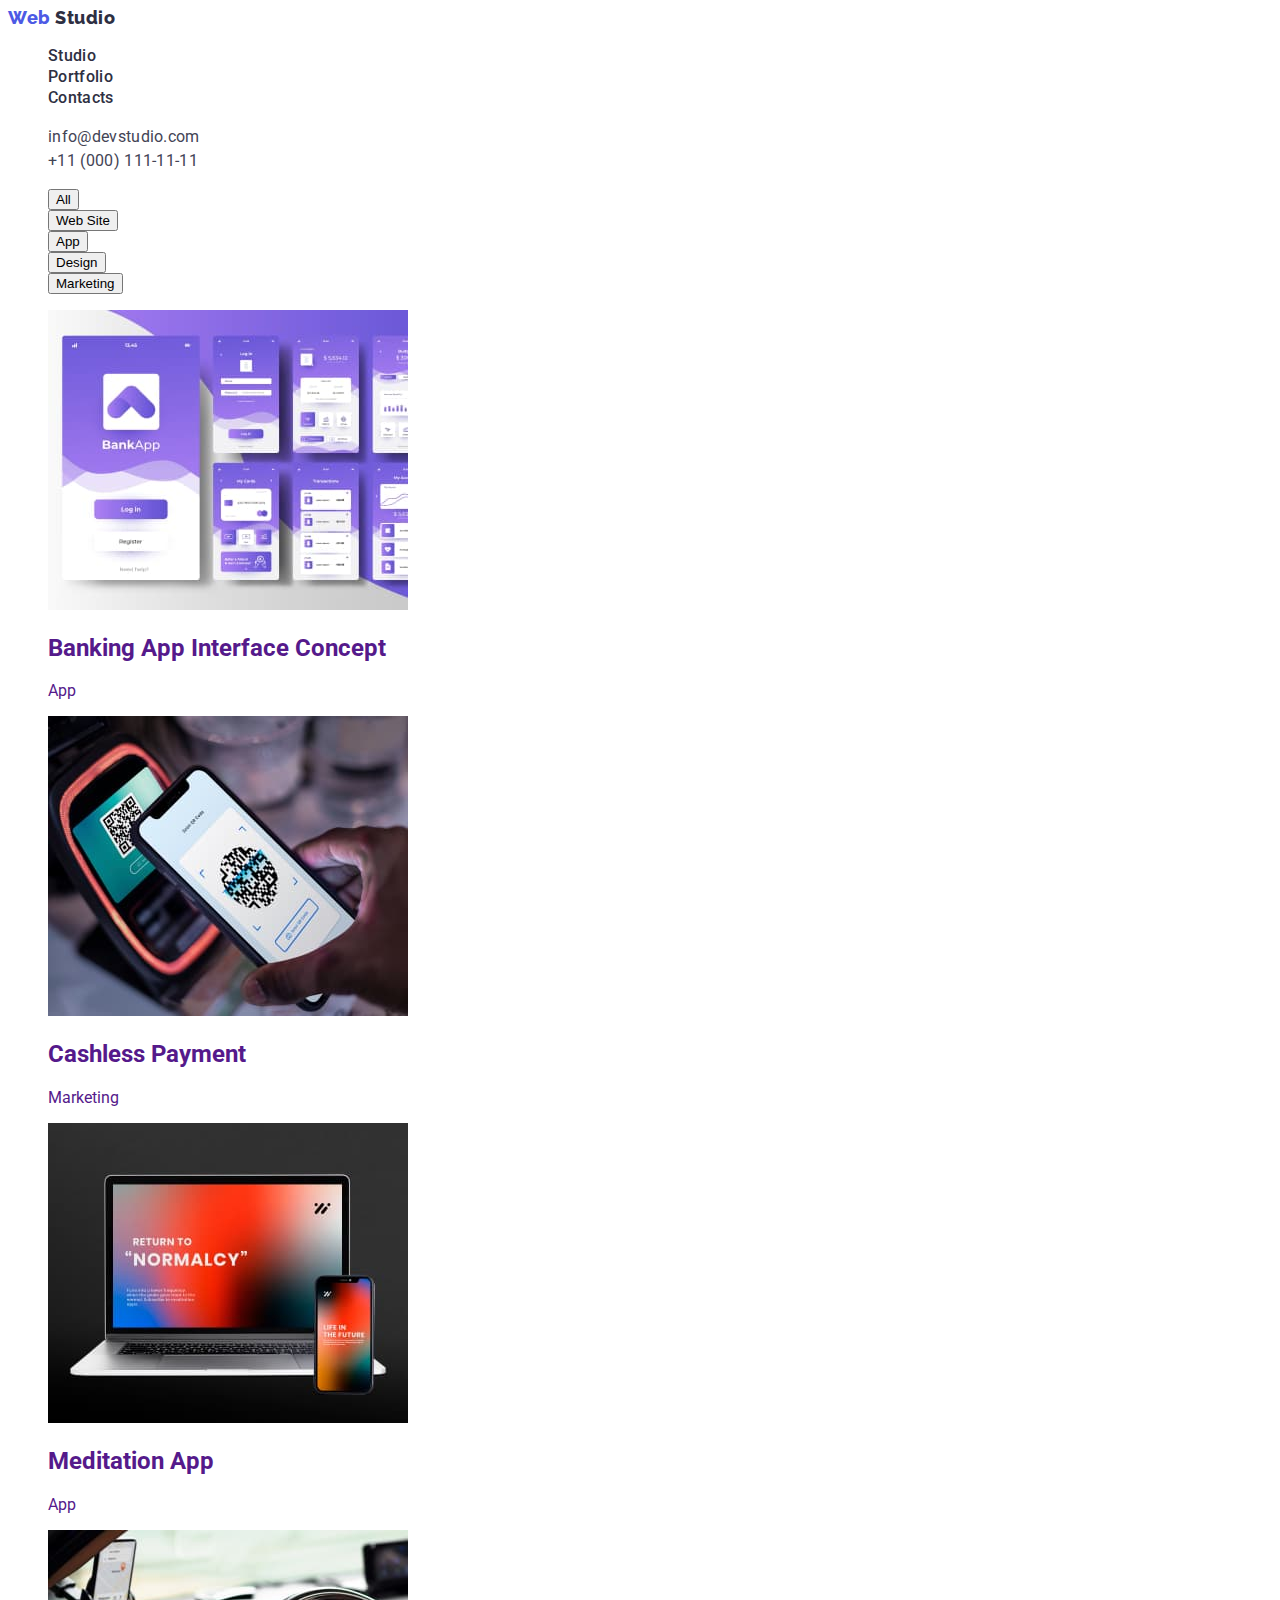
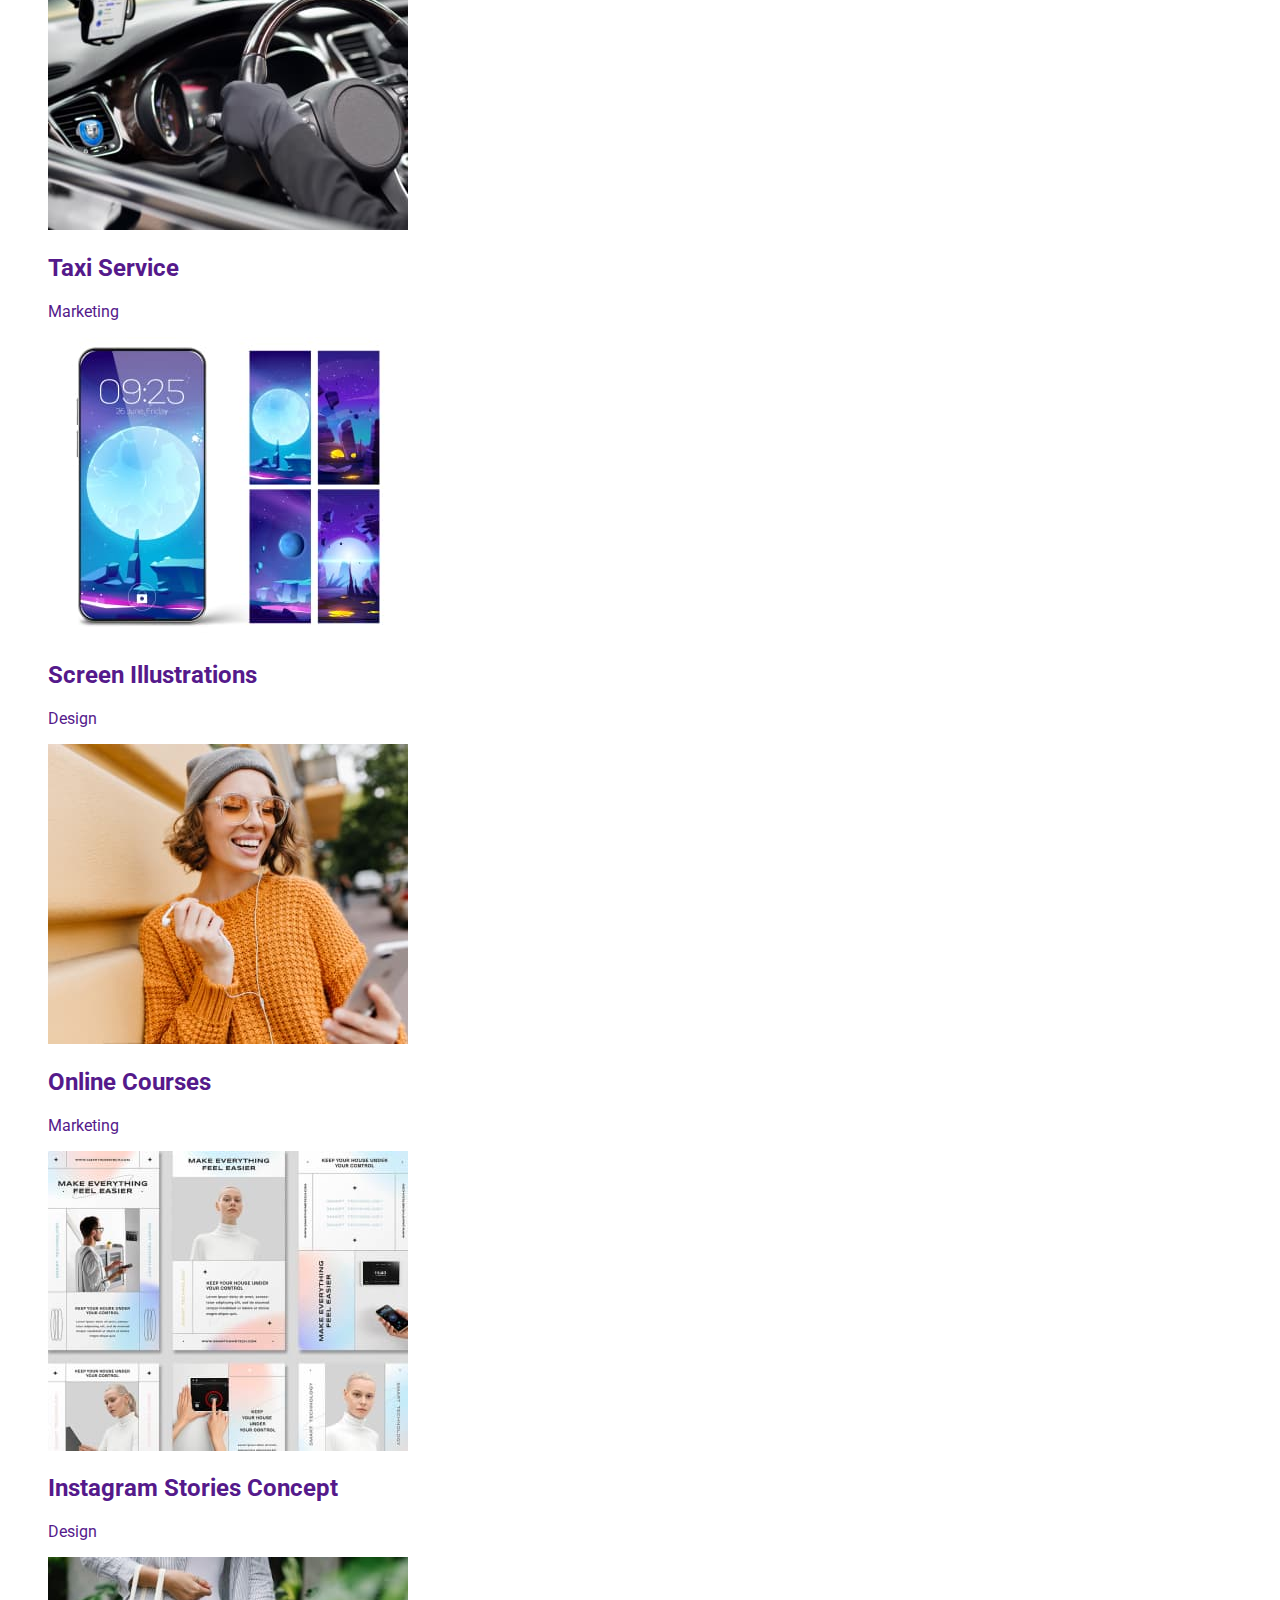
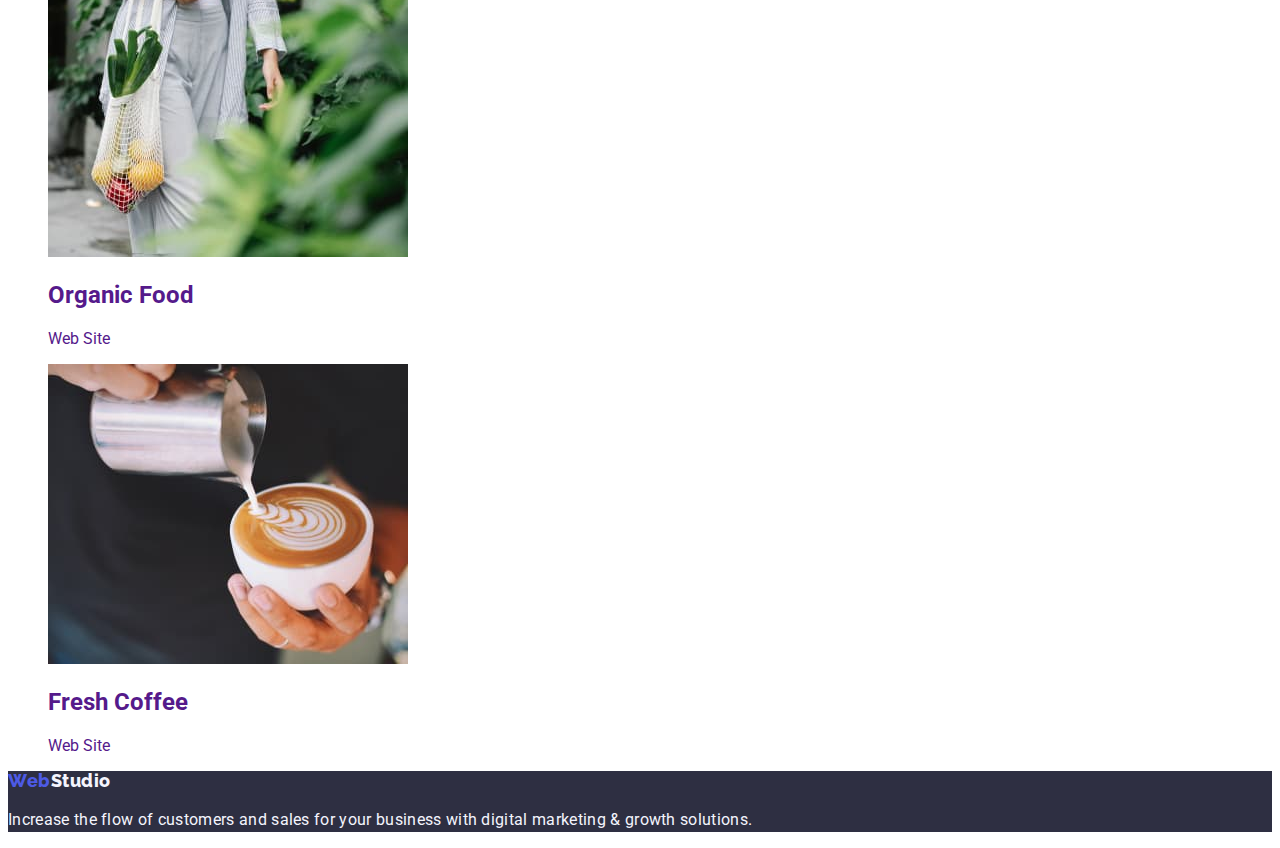
==== portfolio.html @ fbb78335 "mod-1" ====
<!DOCTYPE html>
<html lang="en">
<head>
    <meta charset="UTF-8">
    <meta http-equiv="X-UA-Compatible" content="IE=edge">
    <meta name="viewport" content="width=device-width, initial-scale=1.0">
    <title>WebStudio</title>
    <link rel="preconnect" href="https://fonts.googleapis.com">
    <link rel="preconnect" href="https://fonts.gstatic.com" crossorigin>
    <link href="https://fonts.googleapis.com/css2?family=Raleway:wght@800&family=Roboto:wght@400;500;700;900&display=swap"
        rel="stylesheet" />
    <link rel="stylesheet" href="./css/styles.css">
</head>
<body>
    <header class="header">
        <nav class="header-navigation">
            <a href="./index.html" class="header-logo link">Web <span class="header-span">Studio</span></a>
            <ul class="header-list list">
                <li class="header-item"><a class="header-link link" href="">Studio</a></li>
                <li class="header-item"><a class="header-link link" href="">Portfolio</a></li>
                <li class="header-item"><a class="header-link link" href="">Contacts</a></li>
            </ul>
        </nav>
        <address class="header-adress">
            <ul class="header-list list">
                <li class="header-item">
                    <a class="header-mail link" href="mailto:info@devstudio.com">info@devstudio.com</a>
                </li>
                <li class="header-item">
                    <a class="header-phone link" href="tel:+110001111111">+11 (000) 111-11-11</a>
                </li>
            </ul>
        </address>
    </header>
    <main>
        <section class="works">
            <h1 hidden class="works-title"></h1>
            <ul class="filter-list list">
                <li class="filter-item">
                    <button class="filter-btn" type="button">All</button>
                </li>      
                <li class="filter-item">
                    <button class="filter-btn" type="button">Web Site</button>
                </li>
                <li class="filter-item">
                    <button class="filter-btn" type="button">App</button>
                </li>
                <li class="filter-item">
                    <button class="filter-btn" type="button">Design</button>
                </li>
                <li class="filter-item">
                    <button class="filter-btn" type="button">Marketing</button>
                </li>
            </ul>
            <ul class="works-list list">
                <li class="filter-item">
                    <a href="" class="banking-app-link link">
                        <img src="./images/banking-app.jpg" alt="banking-app" width="360" height="300">
                        <h2 class="works-top-text">Banking App Interface Concept</h2>
                        <p class="works-text">App</p>
                    </a>
                </li>
                <li class="filter-item">
                    <a href="" class="cashless-payment-link link">
                        <img src="./images/cashless-payment.jpg" alt="cashless-payment" width="360" height="300">
                        <h2 class="works-top-text">Cashless Payment</h2>
                        <p class="works-text">Marketing</p>
                    </a>
                </li>
                <li class="filter-item">
                    <a href="" class="meditation-app-link link">
                        <img src="./images/meditation-app.jpg" alt="meditation-app" width="360" height="300">
                        <h2 class="works-top-text">Meditation App</h2>
                        <p class="works-text">App</p>
                    </a>
                </li>
                <li class="filter-item">
                    <a href="" class="taxi-service-link link">
                        <img src="./images/taxi-service.jpg" alt="taxi-service" width="360" height="300">
                        <h2 class="works-top-text">Taxi Service</h2>
                        <p class="works-text">Marketing</p>
                    </a>
                </li>
                <li class="filter-item">
                    <a href="" class="screen-illustrations-link link">
                        <img src="./images/screen-illustrations.jpg" alt="screen-illustrations" width="360" height="300">
                        <h2 class="works-top-text">Screen Illustrations</h2>
                        <p class="works-text">Design</p>
                    </a>
                </li>
                <li class="filter-item">
                    <a href="" class="online-courses-link link">
                        <img src="./images/online-courses.jpg" alt="online-courses" width="360" height="300">
                        <h2 class="works-top-text">Online Courses</h2>
                        <p class="works-text">Marketing</p>
                    </a>
                </li>
                <li class="filter-item">
                    <a href="" class="instagram-stories-link link">
                        <img src="./images/instagram-stories.jpg" alt="instagram-stories" width="360" height="300">
                        <h2 class="works-top-text">Instagram Stories Concept</h2>
                        <p class="works-text">Design</p>
                    </a>
                </li>
                <li class="filter-item">
                    <a href="" class="organic-food-link link">
                        <img src="./images/organic-food.jpg" alt="organic-food" width="360" height="300">
                        <h2 class="works-top-text">Organic Food</h2>
                        <p class="works-text">Web Site</p>
                    </a>
                </li>
                <li class="filter-item">
                    <a href="" class="fresh-coffee-link link">
                        <img src="./images/fresh-coffee.jpg" alt="fresh-coffee" width="360" height="300">
                        <h2 class="works-top-text">Fresh Coffee</h2>
                        <p class="works-text">Web Site</p>
                    </a>
                </li>
            </ul>
        </section>
    </main>
    <footer class="footer">
        <a href="./index.html" class="footer-logo link">Web<span class="footer-span">Studio</span></a>
        <p class="footer-text">
            Increase the flow of customers and sales for your business with digital marketing & growth solutions.
        </p>
    </footer>
</body>
</html>
---- css/styles.css ----
body{
    font-family: 'Roboto', sans-serif;
}
.list{
    list-style: none;
}
.link{
    text-decoration: none;
}

.header {
    background: white;
}
.header-navigation {

}
.header-logo{
    font-family: 'Raleway';
    font-style: normal;
    font-weight: 800;
    font-size: 18px;
    line-height: 1.16;
    letter-spacing: 0.03em;
    color: #4D5AE5;
}
.header-span{
    font-family: 'Raleway';
    font-style: normal;
    font-weight: 800;
    font-size: 18px;
    line-height: 1.16;
    letter-spacing: 0.03em;
    color: #2E2F42;

}
.header-list {

}
.header-item {

}
.header-link {
    font-family: 'Roboto';
    font-weight: 500;
    font-size: 16px;
    line-height: 1.33;
    letter-spacing: 0.02em;
    color: #2E2F42;
}
.header-adress{

}
.header-list{

}
.header-item{

}
.header-mail{
    font-style: normal;
    font-weight: 400;
    font-size: 16px;
    line-height: 1.5;
    letter-spacing: 0.02em;
    color: #434455;
}

.header-phone {
    font-style: normal;
    font-weight: 400;
    font-size: 16px;
    line-height: 1.5;
    letter-spacing: 0.02em;
    color: #434455;
}

.hero {
    background: #2E2F42;
}

.hero-title {
    font-weight: 700;
    font-size: 56px;
    line-height: 1.07;
    letter-spacing: 0.02em;
    color: #FFFFFF;
}

.hero-btn {
    font-family: 'Roboto';
    font-style: normal;
    font-weight: 500;
    font-size: 16px;
    line-height: 1.50;
    display: flex;
    align-items: center;
    letter-spacing: 0.04em;
    color: #FFFFFF;
    background: #4D5AE5;
    box-shadow: 0px 4px 4px rgba(0, 0, 0, 0.15);
    border-radius: 4px;
}
.priority {
 background: white;
}
.priority-subtitle {

}
.priority-list {

}
.priority-item {

}
.priority-top-text {
    font-weight: 500;
    font-size: 20px;
    line-height: 1.2;
    letter-spacing: 0.02em;
    color: #2E2F42;
}

.priority-text {
    font-weight: 400;
    font-size: 16px;
    line-height: 1.5;
    letter-spacing: 0.02em;
    color: #434455;
}
.about {
    background: white;
}

.about-subtitle {
    font-weight: 700;
    font-size: 36px;
    line-height: 1.11;
    letter-spacing: 0.02em;
    color: #2E2F42;
}

.about-list {}

.about-item {}




.team {
    background: white;
}

.team-subtitle {
    font-weight: 700;
    font-size: 36px;
    line-height: 1.11;
    letter-spacing: 0.02em;
    color: #2E2F42;
}

.team-list {}

.team-item {}

.team-top-text {
    font-weight: 500;
    font-size: 20px;
    line-height: 1.2;
    letter-spacing: 0.02em;
    color: #2E2F42;
}

.team-text {
    font-weight: 400;
    font-size: 16px;
    line-height: 1.5;
    letter-spacing: 0.02em;
    color: #434455;
}
.footer {
    background: #2E2F42
}

.footer-logo {
    font-family: 'Raleway';
    font-style: normal;
    font-weight: 800;
    font-size: 18px;
    line-height: 1.16;
    letter-spacing: 0.03em;
    color: #4D5AE5;
}

.footer-span {
    font-family: 'Raleway';
    font-style: normal;
    font-weight: 800;
    font-size: 18px;
    line-height: 1.16;
    letter-spacing: 0.03em;
    color: #F4F4FD;
}

.footer-text {
    font-family: 'Roboto';
    font-style: normal;
    font-weight: 400;
    font-size: 16px;
    line-height: 1.5;
    letter-spacing: 0.02em;
    color: #F4F4FD;
}
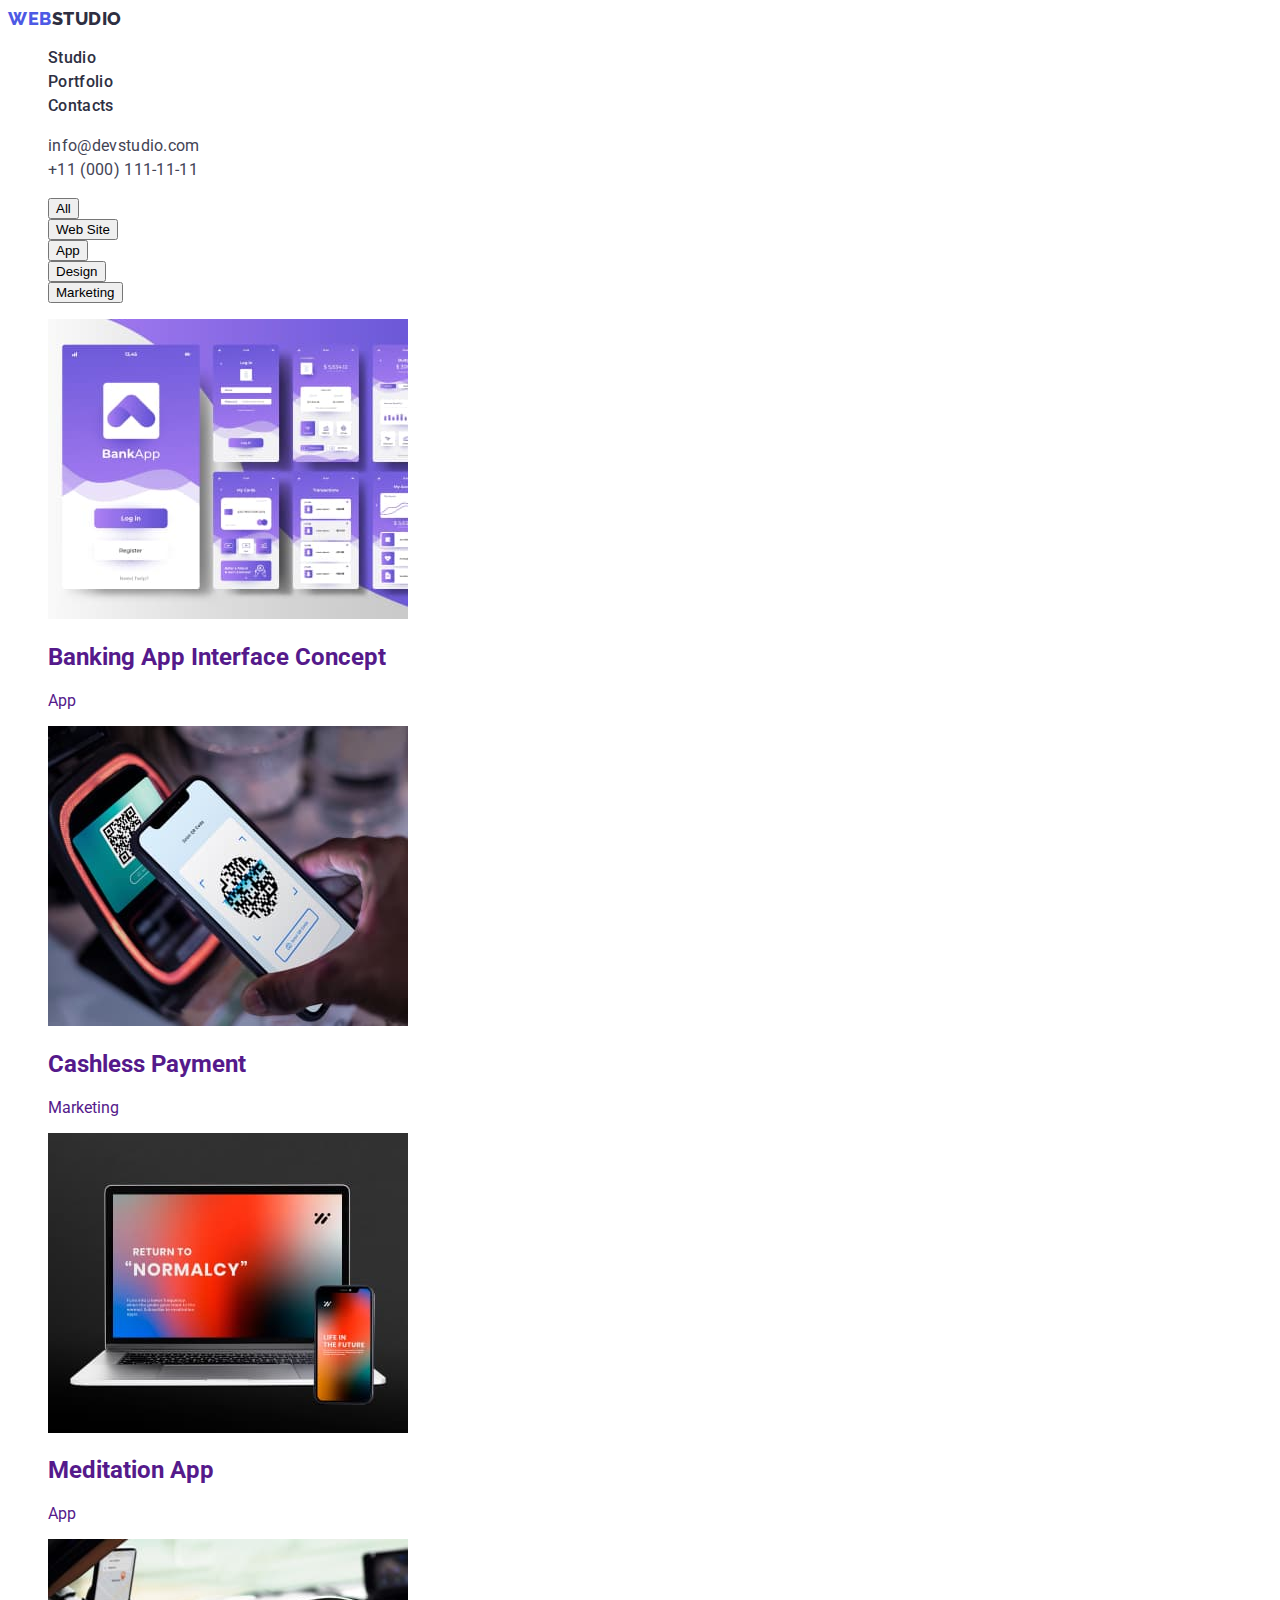
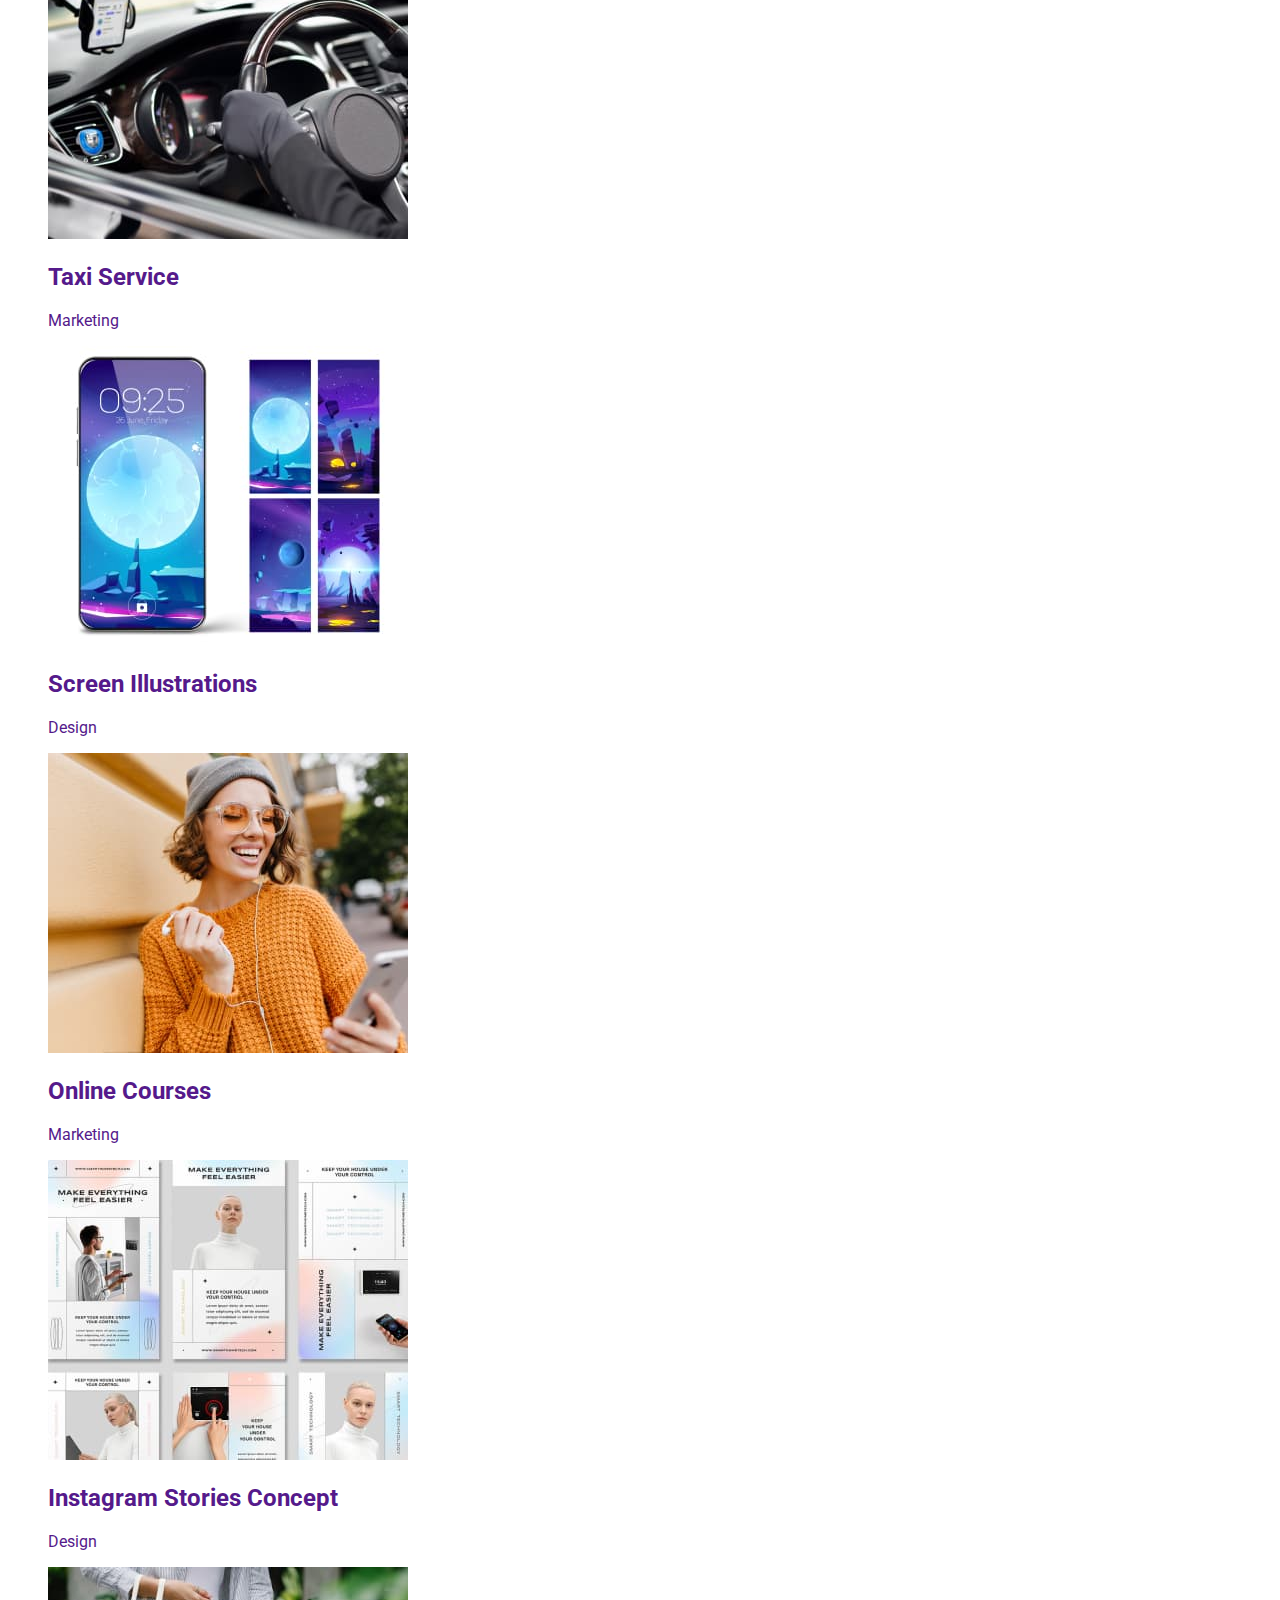
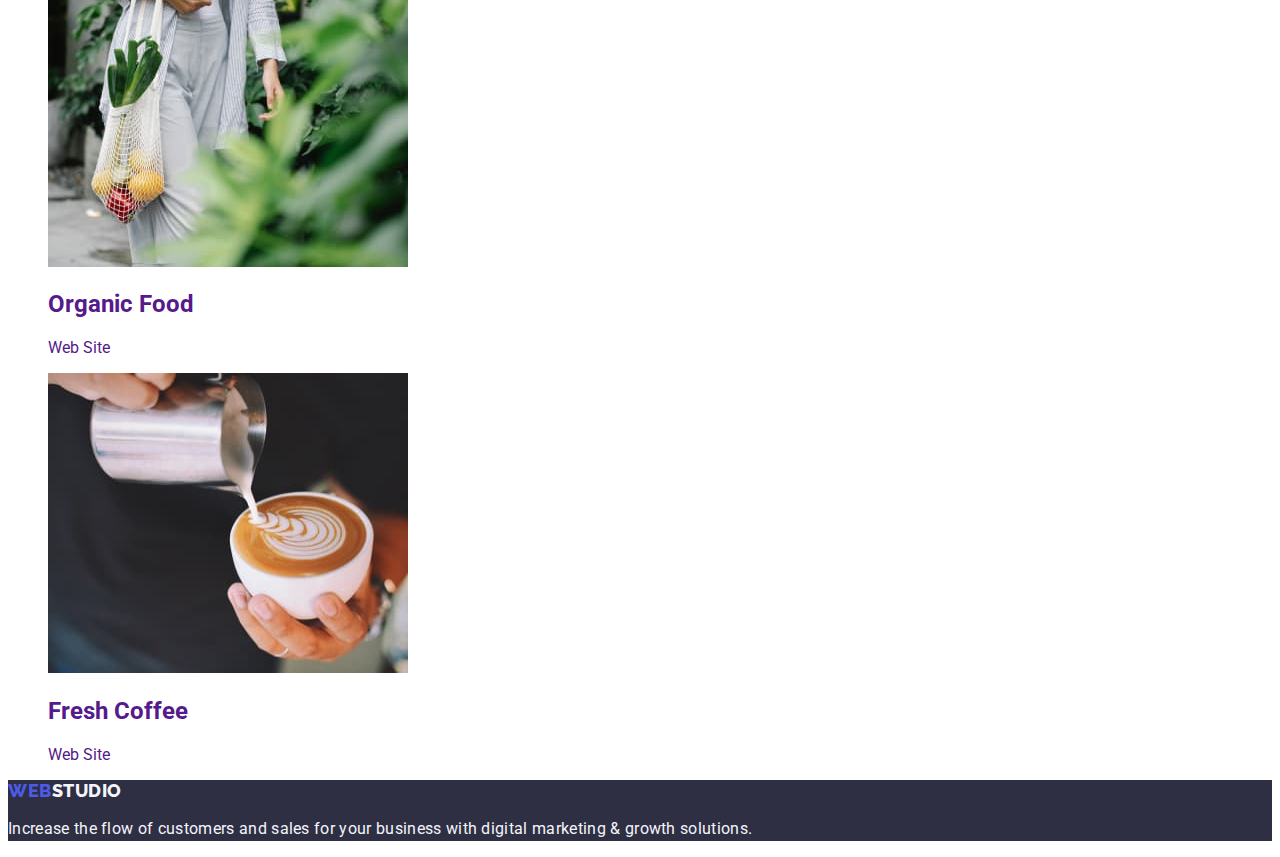
==== commit 73b8d049: "mod-1" ====
--- a/portfolio.html
+++ b/portfolio.html
@@ -14,20 +14,20 @@
 <body>
     <header class="header">
         <nav class="header-navigation">
-            <a href="./index.html" class="header-logo link">Web <span class="header-span">Studio</span></a>
+            <a href="./index.html" class="header-logo link">Web<span class="header-span">Studio</span></a>
             <ul class="header-list list">
-                <li class="header-item"><a class="header-link link" href="">Studio</a></li>
-                <li class="header-item"><a class="header-link link" href="">Portfolio</a></li>
+                <li class="header-item"><a class="header-link link" href="./index.html">Studio</a></li>
+                <li class="header-item"><a class="header-link link" href="./portfolio.html">Portfolio</a></li>
                 <li class="header-item"><a class="header-link link" href="">Contacts</a></li>
             </ul>
         </nav>
         <address class="header-adress">
             <ul class="header-list list">
                 <li class="header-item">
-                    <a class="header-mail link" href="mailto:info@devstudio.com">info@devstudio.com</a>
+                    <a class="header-contacts link" href="mailto:info@devstudio.com">info@devstudio.com</a>
                 </li>
                 <li class="header-item">
-                    <a class="header-phone link" href="tel:+110001111111">+11 (000) 111-11-11</a>
+                    <a class="header-contacts link" href="tel:+110001111111">+11 (000) 111-11-11</a>
                 </li>
             </ul>
         </address>
--- a/css/styles.css
+++ b/css/styles.css
@@ -1,5 +1,21 @@
+:root {
+    --color-iris: #4d5ae5;
+    --color-ocean: #404bbf;
+    --color-navy-blue: #2e2f42;
+    --color-green: #31d0aa;
+    --color-slate: #434455;
+    --color-light-slate: #8e8f99;
+    --color-cornflower: #e7e9fc;
+    --color-cloud: #f4f4fd;
+    --color-navy-blue-modal: #2e2f42;
+    --color-grey: #2e2f42;
+    --color-white: #ffffff;
+    --color-dairy: #fcfcfc;
+}
 body{
     font-family: 'Roboto', sans-serif;
+    color: #434455;
+    background-color: #FFFFFF;
 }
 .list{
     list-style: none;
@@ -15,13 +31,14 @@
 
 }
 .header-logo{
-    font-family: 'Raleway';
-    font-style: normal;
-    font-weight: 800;
-    font-size: 18px;
-    line-height: 1.16;
+    font-family: 'Raleway', sans-serif;
+    font-style: normal;
+    font-weight: 800;
+    font-size: 18px;
+    line-height: 1.17;
     letter-spacing: 0.03em;
     color: #4D5AE5;
+    text-transform: uppercase;
 }
 .header-span{
     font-family: 'Raleway';
@@ -31,6 +48,7 @@
     line-height: 1.16;
     letter-spacing: 0.03em;
     color: #2E2F42;
+    text-transform: uppercase;
 
 }
 .header-list {
@@ -43,12 +61,19 @@
     font-family: 'Roboto';
     font-weight: 500;
     font-size: 16px;
-    line-height: 1.33;
-    letter-spacing: 0.02em;
-    color: #2E2F42;
+    line-height: 1.5;
+    letter-spacing: 0.02em;
+    color: #2E2F42;
+}
+.header-link:hover {
+    color: #404bbf;
+}
+
+.header-link:focus {
+    color: #404bbf;
 }
 .header-adress{
-
+    font-style: normal;
 }
 .header-list{
 
@@ -56,24 +81,20 @@
 .header-item{
 
 }
-.header-mail{
-    font-style: normal;
-    font-weight: 400;
-    font-size: 16px;
-    line-height: 1.5;
-    letter-spacing: 0.02em;
-    color: #434455;
-}
-
-.header-phone {
-    font-style: normal;
-    font-weight: 400;
-    font-size: 16px;
-    line-height: 1.5;
-    letter-spacing: 0.02em;
-    color: #434455;
-}
-
+.header-contacts{
+    font-style: normal;
+    font-weight: 400;
+    font-size: 16px;
+    line-height: 1.5;
+    letter-spacing: 0.02em;
+    color: #434455;
+}
+.header-contacts:hover {
+    color: #404bbf;
+}
+.header-contacts:focus {
+    color: #404bbf;
+}
 .hero {
     background: #2E2F42;
 }
@@ -82,12 +103,13 @@
     font-weight: 700;
     font-size: 56px;
     line-height: 1.07;
+    text-align: center;
     letter-spacing: 0.02em;
     color: #FFFFFF;
 }
 
 .hero-btn {
-    font-family: 'Roboto';
+    font-family: 'Roboto', sans-serif;
     font-style: normal;
     font-weight: 500;
     font-size: 16px;
@@ -99,7 +121,15 @@
     background: #4D5AE5;
     box-shadow: 0px 4px 4px rgba(0, 0, 0, 0.15);
     border-radius: 4px;
-}
+    cursor: pointer;
+}
+.hero-btn:hover {
+    background-color: #404BBF;
+}
+.hero-btn:focus {
+    background-color: #404BBF;
+}
+
 .priority {
  background: white;
 }
@@ -135,7 +165,9 @@
     font-weight: 700;
     font-size: 36px;
     line-height: 1.11;
-    letter-spacing: 0.02em;
+    text-align: center;
+    letter-spacing: 0.02em;
+    text-transform: capitalize;
     color: #2E2F42;
 }
 
@@ -147,7 +179,7 @@
 
 
 .team {
-    background: white;
+    background-color: #F4F4FD
 }
 
 .team-subtitle {
@@ -155,18 +187,23 @@
     font-size: 36px;
     line-height: 1.11;
     letter-spacing: 0.02em;
+    text-align: center;
+    text-transform: capitalize;
     color: #2E2F42;
 }
 
 .team-list {}
 
-.team-item {}
+.team-item {
+    background-color: #FFFFFF;
+}
 
 .team-top-text {
     font-weight: 500;
     font-size: 20px;
     line-height: 1.2;
     letter-spacing: 0.02em;
+    background-color: #FFFFFF;
     color: #2E2F42;
 }
 
@@ -182,12 +219,13 @@
 }
 
 .footer-logo {
-    font-family: 'Raleway';
-    font-style: normal;
-    font-weight: 800;
-    font-size: 18px;
-    line-height: 1.16;
-    letter-spacing: 0.03em;
+    font-family: 'Raleway', sans-serif;
+    font-style: normal;
+    font-weight: 800;
+    font-size: 18px;
+    line-height: 1.17;
+    letter-spacing: 0.03em;
+    text-transform: uppercase;
     color: #4D5AE5;
 }
 
@@ -196,7 +234,7 @@
     font-style: normal;
     font-weight: 800;
     font-size: 18px;
-    line-height: 1.16;
+    line-height: 1.17;
     letter-spacing: 0.03em;
     color: #F4F4FD;
 }
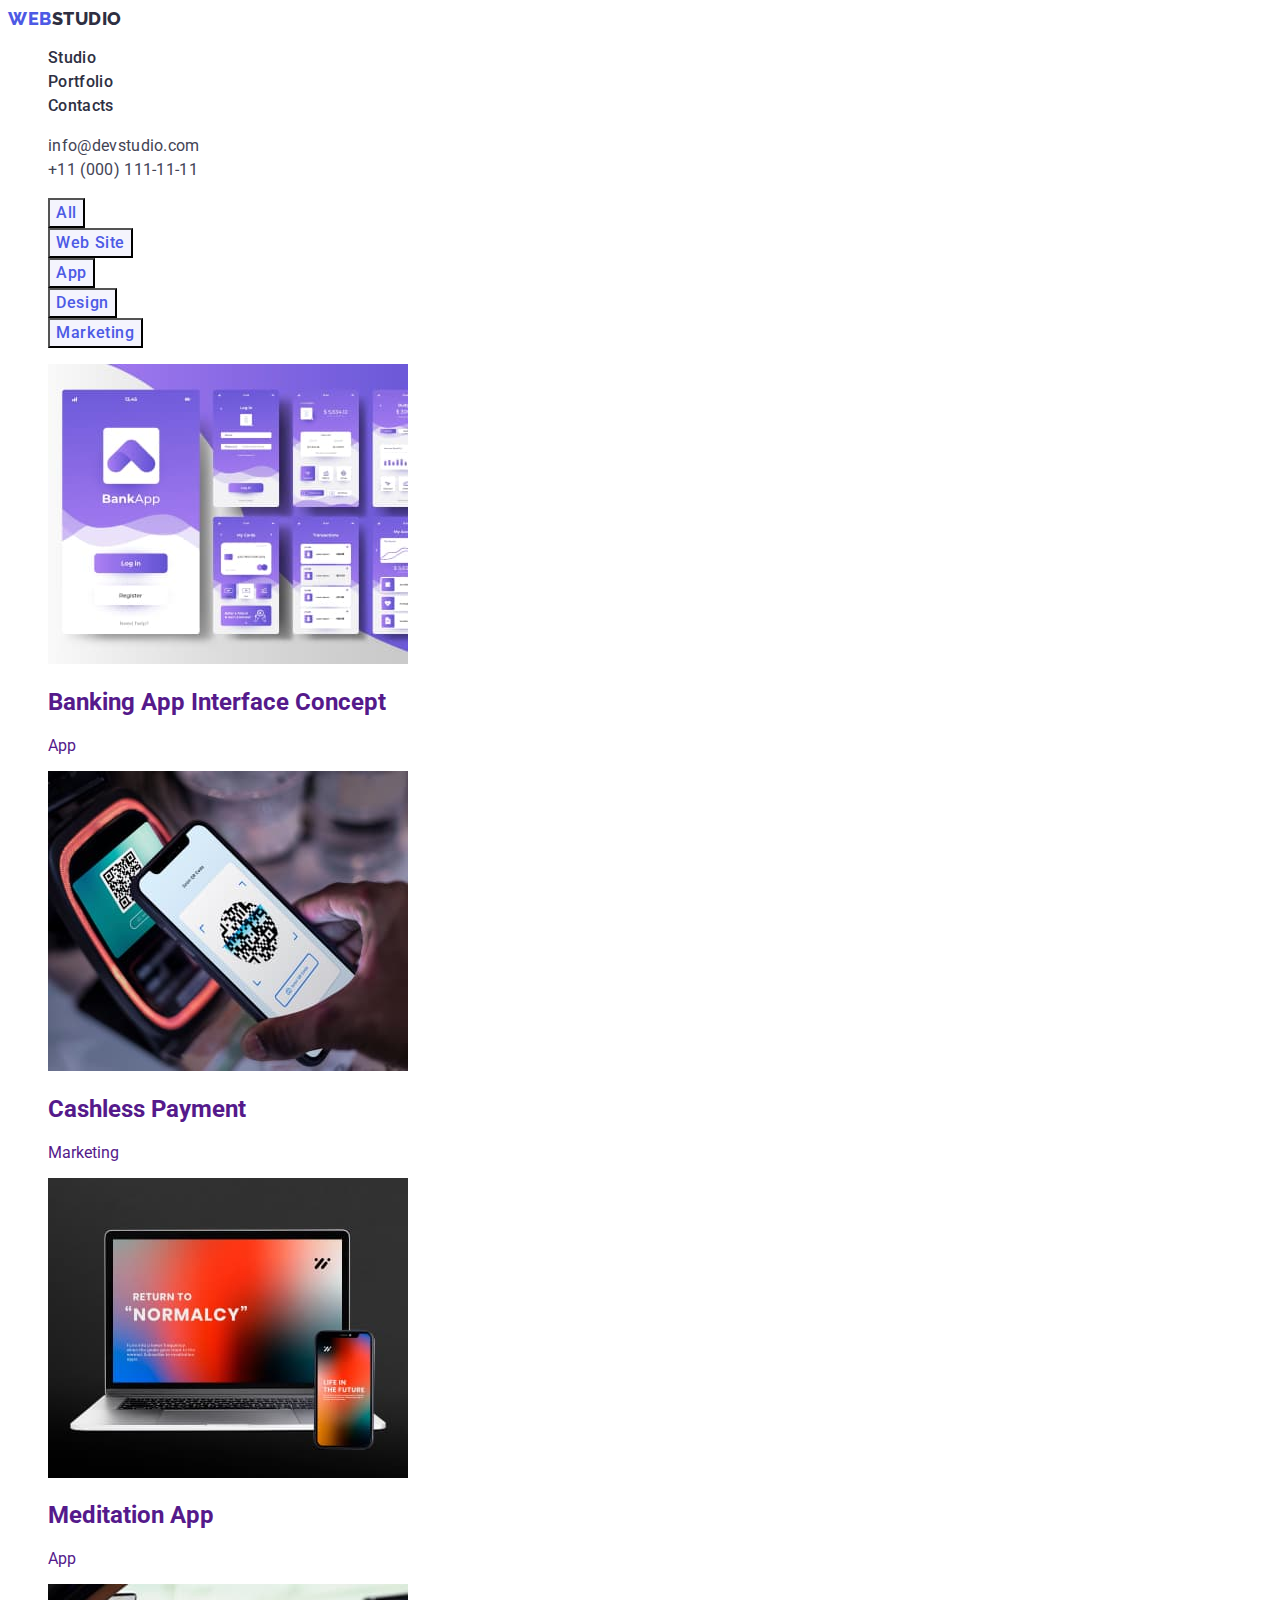
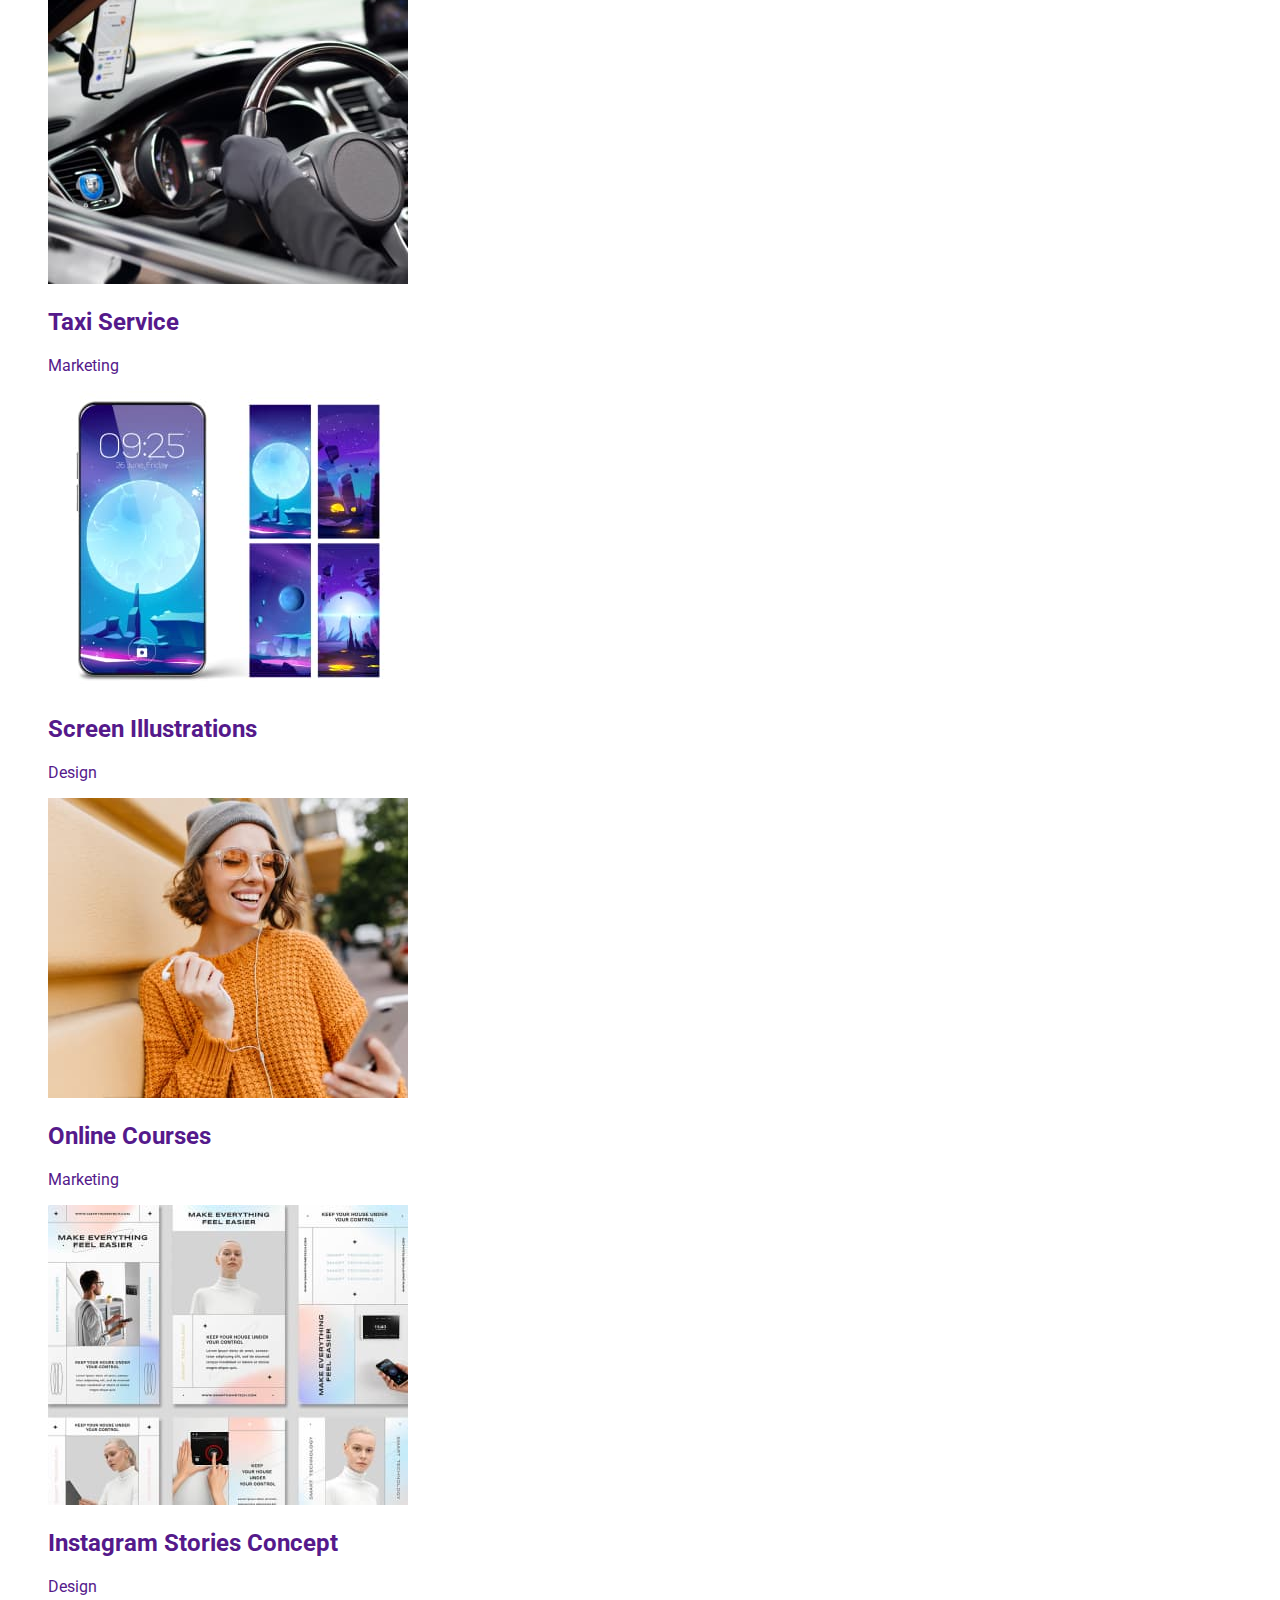
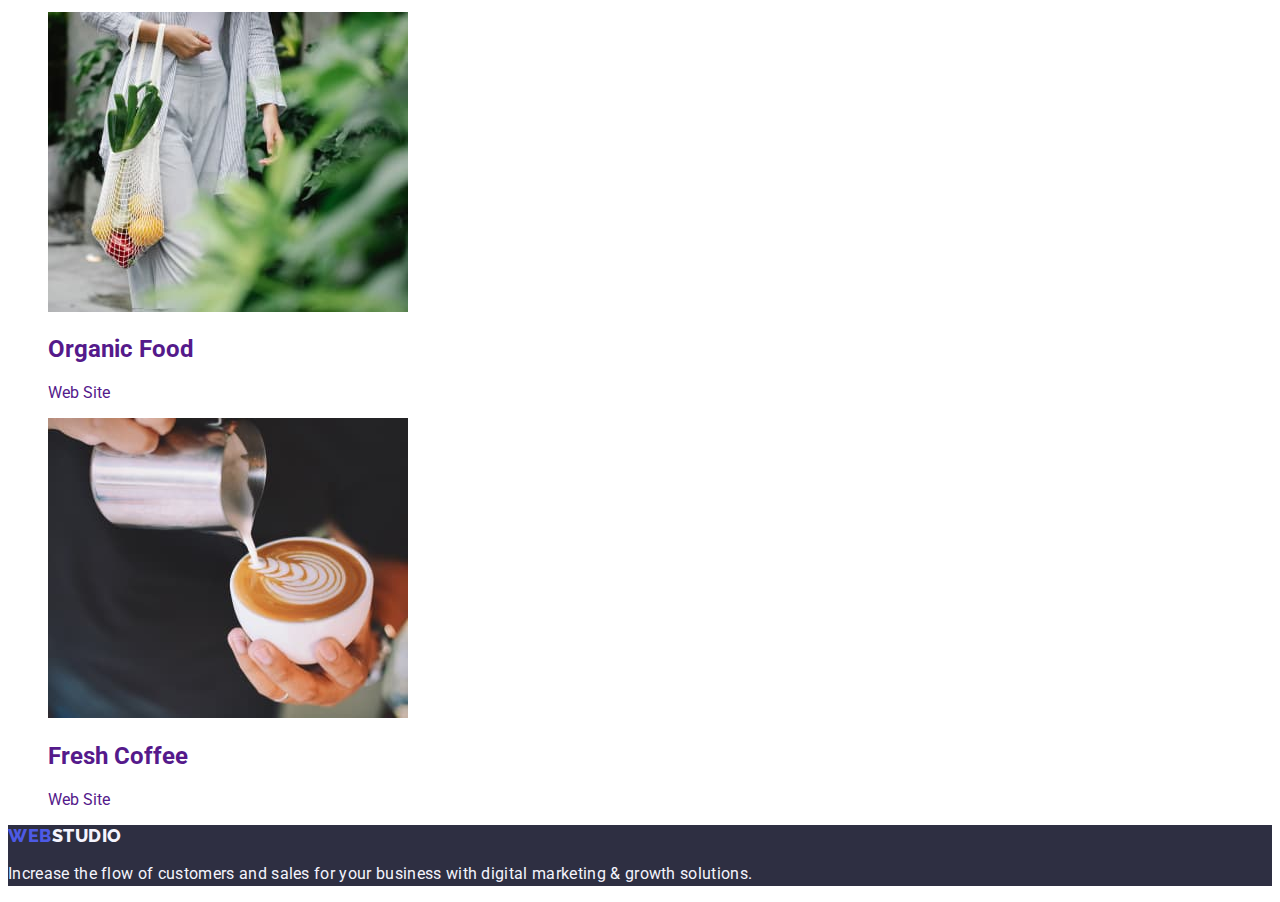
==== commit 70fc73eb: "mod-1" ====
--- a/portfolio.html
+++ b/portfolio.html
@@ -34,7 +34,7 @@
     </header>
     <main>
         <section class="works">
-            <h1 hidden class="works-title"></h1>
+            <h1 hidden class="works-title">Works</h1>
             <ul class="filter-list list">
                 <li class="filter-item">
                     <button class="filter-btn" type="button">All</button>
--- a/css/styles.css
+++ b/css/styles.css
@@ -175,9 +175,6 @@
 
 .about-item {}
 
-
-
-
 .team {
     background-color: #F4F4FD
 }
@@ -247,4 +244,60 @@
     line-height: 1.5;
     letter-spacing: 0.02em;
     color: #F4F4FD;
-}+}
+
+.works {}
+
+.works-title {}
+
+.filter-list {}
+
+.list {}
+
+.filter-item {}
+
+.filter-btn {
+    font-family: 'Roboto', sans-serif;
+    font-style: normal;
+    font-weight: 500;
+    font-size: 16px;
+    line-height: 1.5;
+    letter-spacing: 0.04em;
+    background-color: #F4F4FD;
+    color: #4d5ae5;
+    cursor: pointer
+}
+.filter-btn:hover {
+    color: #FFFFFF;
+    background-color: #404BBF;
+}
+.hero-btn:focus {
+    color: #FFFFFF;
+    background-color: #404BBF;
+}
+
+.works-list {}
+
+.banking-app-link {}
+
+.link {}
+
+.works-top-text {}
+
+.works-text {}
+
+.cashless-payment-link {}
+
+.meditation-app-link {}
+
+.taxi-service-link {}
+
+.screen-illustrations-link {}
+
+.online-courses-link {}
+
+.instagram-stories-link {}
+
+.organic-food-link {}
+
+.fresh-coffee-link {}